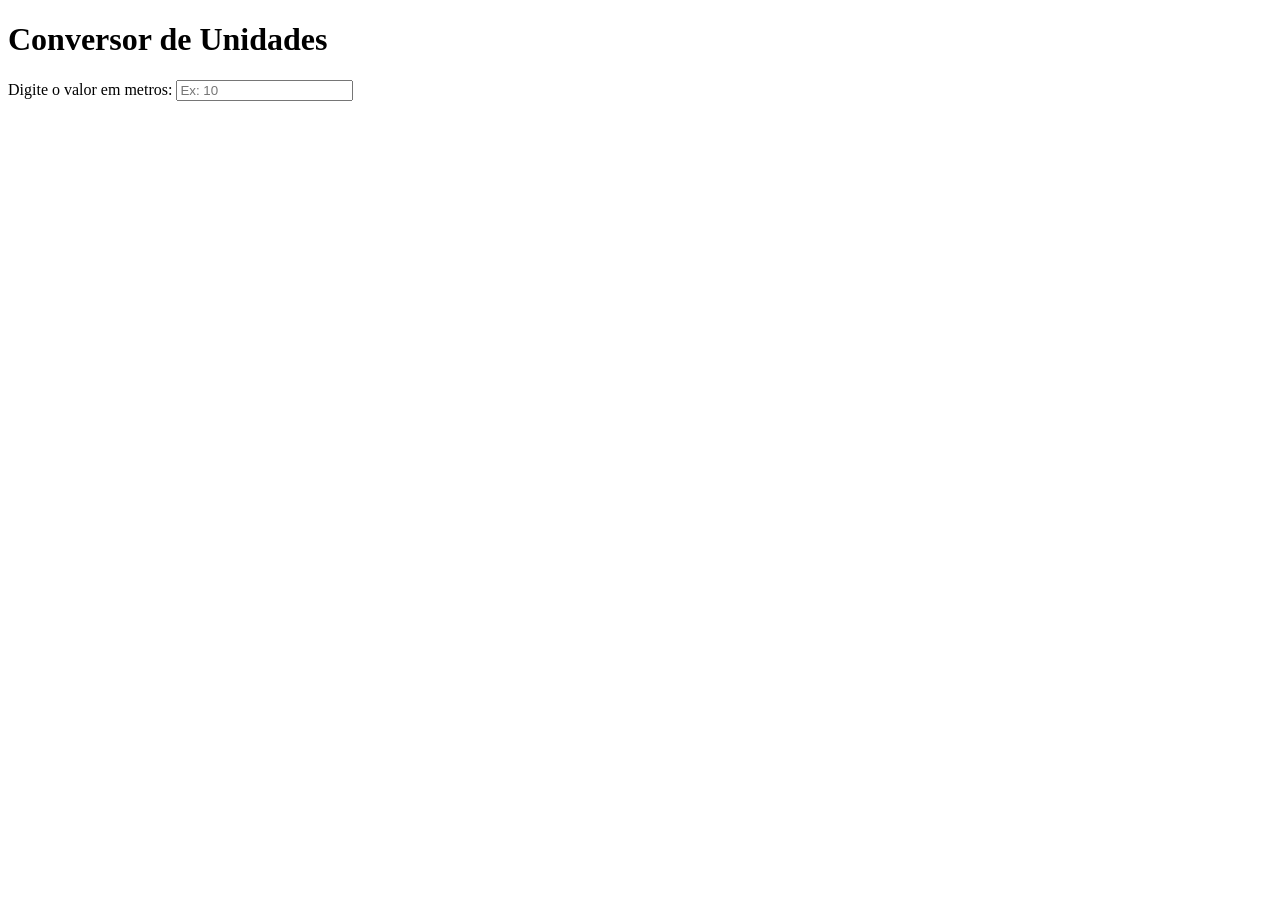
==== Conversor.html @ bf858a3e "Adcioanei uma  FAVCON e INPUT" ====
<!DOCTYPE html>
<html lang="pt-br">
<head>
    <meta charset="UTF-8">
    <meta name="viewport" content="width=device-width, initial-scale=1.0">
    <title>Conversor de Unidades</title>
    <link rel="shortcut icon" href="logo.ico" type="image/x-icon">
</head>
<body>
    <main>
        <h1>Conversor de Unidades</h1>

        <div class="campo">
            <label for="valor">Digite o valor em metros:</label>
            <input type="number" id="valor" placeholder="Ex: 10" required>
        </div>
    </main>
</body>
</html>
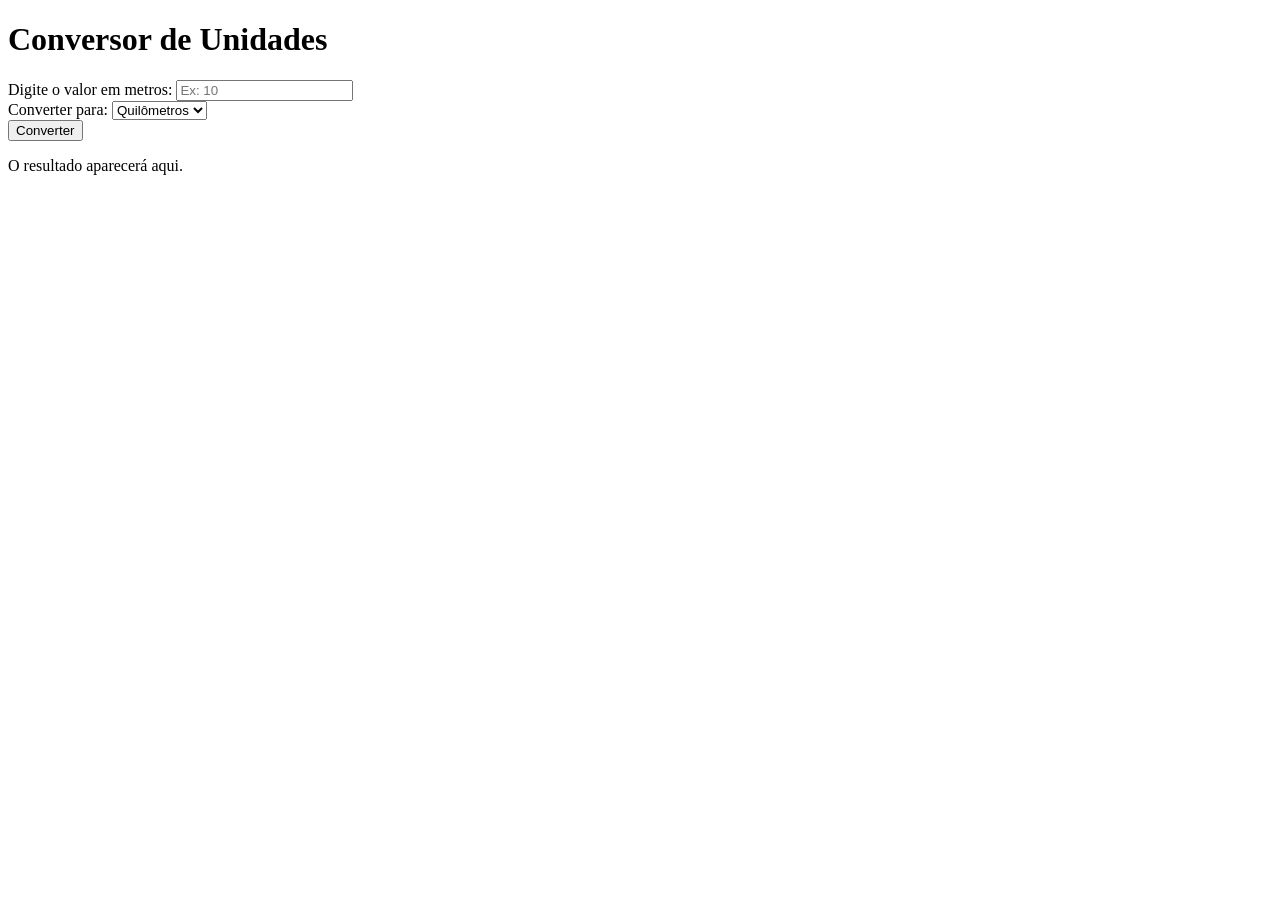
==== commit 05faf153: "feat: adicionado select de unidades e botao de conversao" ====
--- a/Conversor.html
+++ b/Conversor.html
@@ -14,6 +14,21 @@
             <label for="valor">Digite o valor em metros:</label>
             <input type="number" id="valor" placeholder="Ex: 10" required>
         </div>
+
+        <div class="campo">
+            <label for="unidade"> Converter para:</label>
+            <select id="unidade">
+                <option value="km"> Quilômetros</option>
+                <option value="cm">Centímetros</option>
+                <option value="mm">Milímetros</option>
+            </select>
+        </div>
+
+        <button id="btn-converter">Converter</button>
+
+        <div id="resultado">
+            <p>O resultado aparecerá aqui.</p>
+        </div>
     </main>
 </body>
 </html>
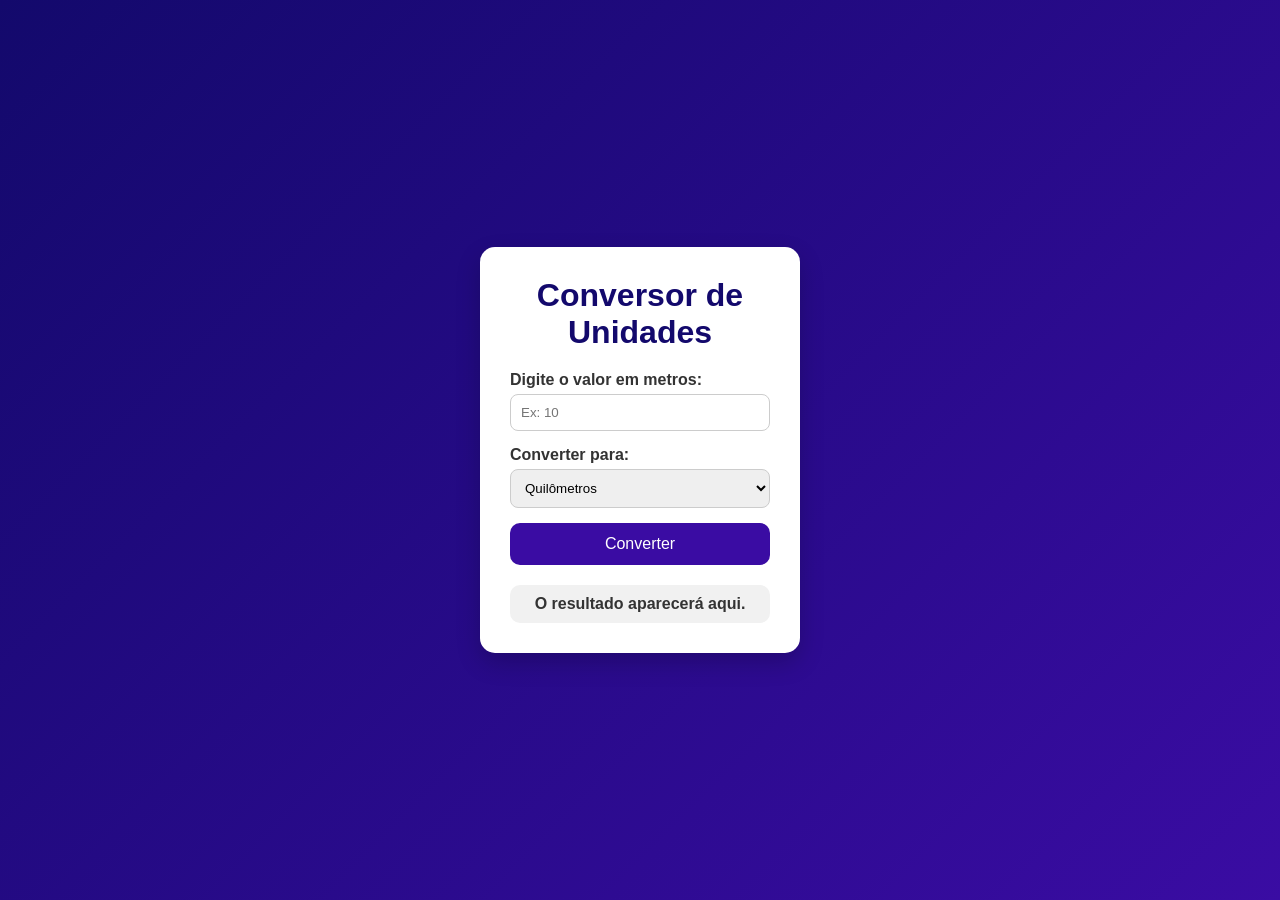
==== commit 18f5b1c1: "css feito, site responsivo para todas as telas" ====
--- a/Conversor.html
+++ b/Conversor.html
@@ -4,7 +4,8 @@
     <meta charset="UTF-8">
     <meta name="viewport" content="width=device-width, initial-scale=1.0">
     <title>Conversor de Unidades</title>
-    <link rel="shortcut icon" href="logo.ico" type="image/x-icon">
+    <link rel="shortcut icon" href="image/logo.ico" type="image/x-icon">
+    <link rel="stylesheet" href="css/style.css">
 </head>
 <body>
     <main>
--- a/css/style.css
+++ b/css/style.css
@@ -0,0 +1,79 @@
+* {
+    margin: 0;
+    padding: 0;
+    box-sizing: border-box;
+    font-family: Arial, Helvetica, sans-serif;
+}
+
+body {
+    background: linear-gradient(135deg, #13096c, #3a0ca3);
+    height: 100vh;
+    display: flex;
+    align-items: center;
+    justify-content: center;
+}
+
+main {
+    background: #fff;
+    padding: 30px;
+    border-radius: 15px;
+    width: 320px;
+    box-shadow: 0 10px 25px rgba(0, 0, 0, 0.2);
+}
+
+h1 {
+    text-align: center;
+    margin-bottom: 20px;
+    color: #13096c;
+}
+
+.campo {
+    margin-bottom: 15px;
+    display: flex;
+    flex-direction: column;
+}
+
+label {
+    margin-bottom: 5px;
+    font-weight: bold;
+    color: #333;
+}
+
+input, select {
+    padding: 10px;
+    border-radius: 8px;
+    border: 1px solid #ccc;
+    outline: none;
+    transition: 0.3s;
+}
+
+input:focus, select:focus {
+    border-color: #3a0ca3;
+    box-shadow: 0 0 5px rgba(58, 12, 163, 0.3);
+}
+
+button {
+    width: 100%;
+    padding: 12px;
+    border: none;
+    border-radius: 10px;
+    background: #3a0ca3;
+    color: #fff;
+    font-size: 16px;
+    cursor: pointer;
+    transition: 0.3s;
+}
+
+button:hover {
+    background: #5f0fdb;
+}
+
+#resultado {
+    margin-top: 20px;
+    padding: 10px;
+    background: #f1f1f1;
+    border-radius: 10px;
+    text-align: center;
+    font-weight: bold;
+    color: #333;
+}
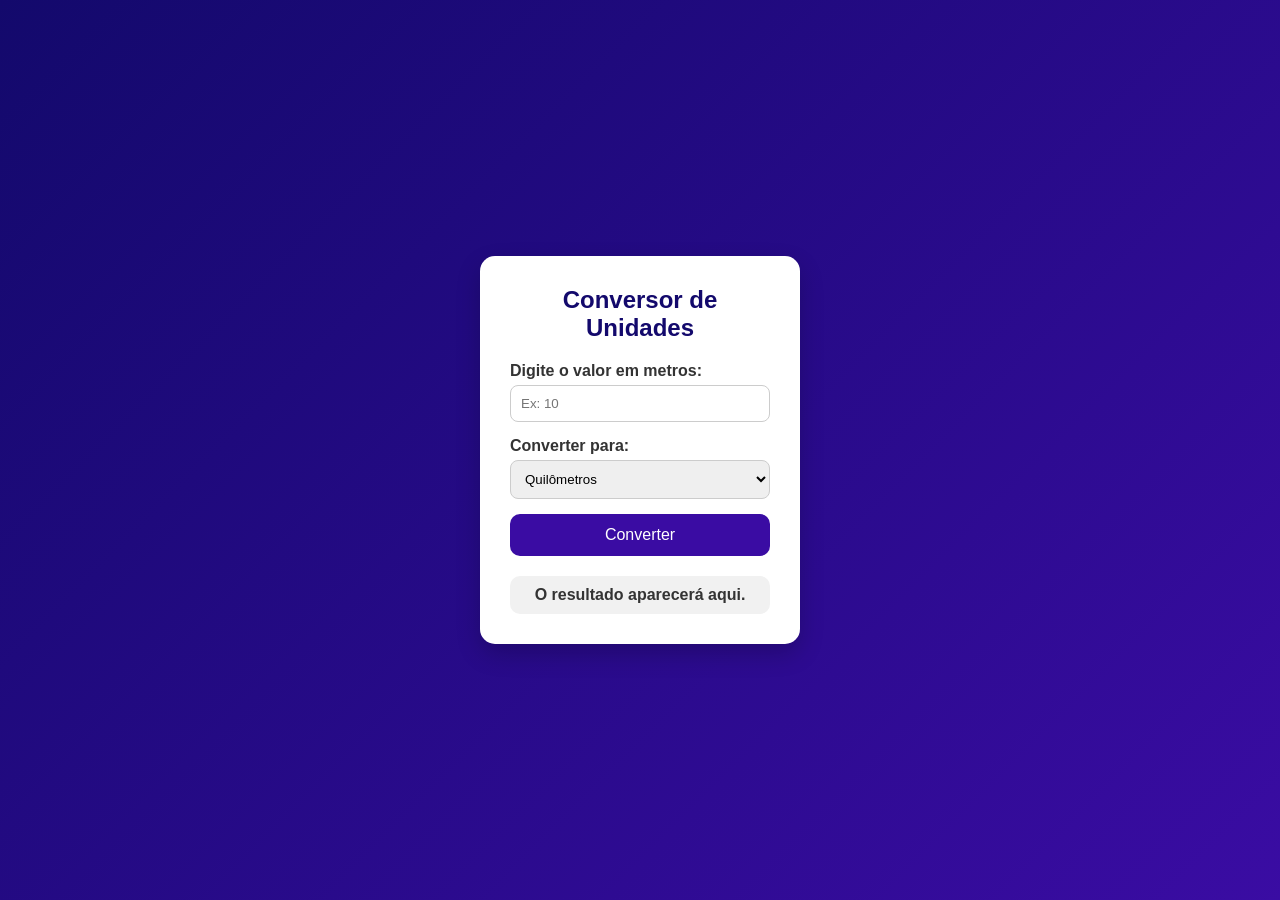
==== commit eeaa1c35: "deixando  mais responsivel" ====
--- a/Conversor.html
+++ b/Conversor.html
@@ -2,34 +2,44 @@
 <html lang="pt-br">
 <head>
     <meta charset="UTF-8">
+    
     <meta name="viewport" content="width=device-width, initial-scale=1.0">
     <title>Conversor de Unidades</title>
     <link rel="shortcut icon" href="image/logo.ico" type="image/x-icon">
     <link rel="stylesheet" href="css/style.css">
 </head>
 <body>
-    <main>
-        <h1>Conversor de Unidades</h1>
+   
+    <main class="container">
+        <header>
+            <h1>Conversor de Unidades</h1>
+        </header>
 
-        <div class="campo">
-            <label for="valor">Digite o valor em metros:</label>
-            <input type="number" id="valor" placeholder="Ex: 10" required>
-        </div>
+       
+        <section class="content">
+            <div class="campo">
+                <label for="valor">Digite o valor em metros:</label>
+                <input type="number" id="valor" placeholder="Ex: 10" required>
+            </div>
 
-        <div class="campo">
-            <label for="unidade"> Converter para:</label>
-            <select id="unidade">
-                <option value="km"> Quilômetros</option>
-                <option value="cm">Centímetros</option>
-                <option value="mm">Milímetros</option>
-            </select>
-        </div>
+            <div class="campo">
+                <label for="unidade"> Converter para:</label>
+                <select id="unidade">
+                    <option value="km"> Quilômetros</option>
+                    <option value="cm">Centímetros</option>
+                    <option value="mm">Milímetros</option>
+                </select>
+            </div>
 
-        <button id="btn-converter">Converter</button>
+            <button id="btn-converter">Converter</button>
+        </section>
 
-        <div id="resultado">
+     
+        <footer id="resultado">
             <p>O resultado aparecerá aqui.</p>
-        </div>
+        </footer>
     </main>
+
+    <script src="script.js"></script>
 </body>
 </html>
--- a/css/style.css
+++ b/css/style.css
@@ -1,3 +1,18 @@
+/* variáves css*/
+:root {
+    --space-sm: 10px;
+    --space-md: 15px;
+    --space-lg: 30px; 
+
+    --fs-base: 16px; 
+    --fs-h1: 24px;   
+    
+    --primary-color: #3a0ca3;
+    --secondary-color: #13096c;
+    --bg-gradient: linear-gradient(135deg, #13096c, #3a0ca3);
+}
+
+/* 2. RESET */
 * {
     margin: 0;
     padding: 0;
@@ -6,25 +21,31 @@
 }
 
 body {
-    background: linear-gradient(135deg, #13096c, #3a0ca3);
-    height: 100vh;
+    background: var(--bg-gradient);
+    min-height: 100vh;
     display: flex;
     align-items: center;
     justify-content: center;
+    font-size: var(--fs-base);
+    padding: 20px; 
 }
+
 
 main {
     background: #fff;
-    padding: 30px;
+    padding: var(--space-lg);
     border-radius: 15px;
-    width: 320px;
     box-shadow: 0 10px 25px rgba(0, 0, 0, 0.2);
+
+    width: 100%; 
+    max-width: 320px; 
 }
 
 h1 {
     text-align: center;
     margin-bottom: 20px;
-    color: #13096c;
+    color: var(--secondary-color);
+    font-size: var(--fs-h1);
 }
 
 .campo {
@@ -40,6 +61,7 @@
 }
 
 input, select {
+    width: 100%; 
     padding: 10px;
     border-radius: 8px;
     border: 1px solid #ccc;
@@ -48,7 +70,7 @@
 }
 
 input:focus, select:focus {
-    border-color: #3a0ca3;
+    border-color: var(--primary-color);
     box-shadow: 0 0 5px rgba(58, 12, 163, 0.3);
 }
 
@@ -57,7 +79,7 @@
     padding: 12px;
     border: none;
     border-radius: 10px;
-    background: #3a0ca3;
+    background: var(--primary-color);
     color: #fff;
     font-size: 16px;
     cursor: pointer;
@@ -76,4 +98,14 @@
     text-align: center;
     font-weight: bold;
     color: #333;
-}+}
+
+/*dispositivos mobile*/
+@media (min-width: 768px) {
+
+    /* tablet e desktop */
+    main {
+        max-width: 320px; 
+    }
+}
+
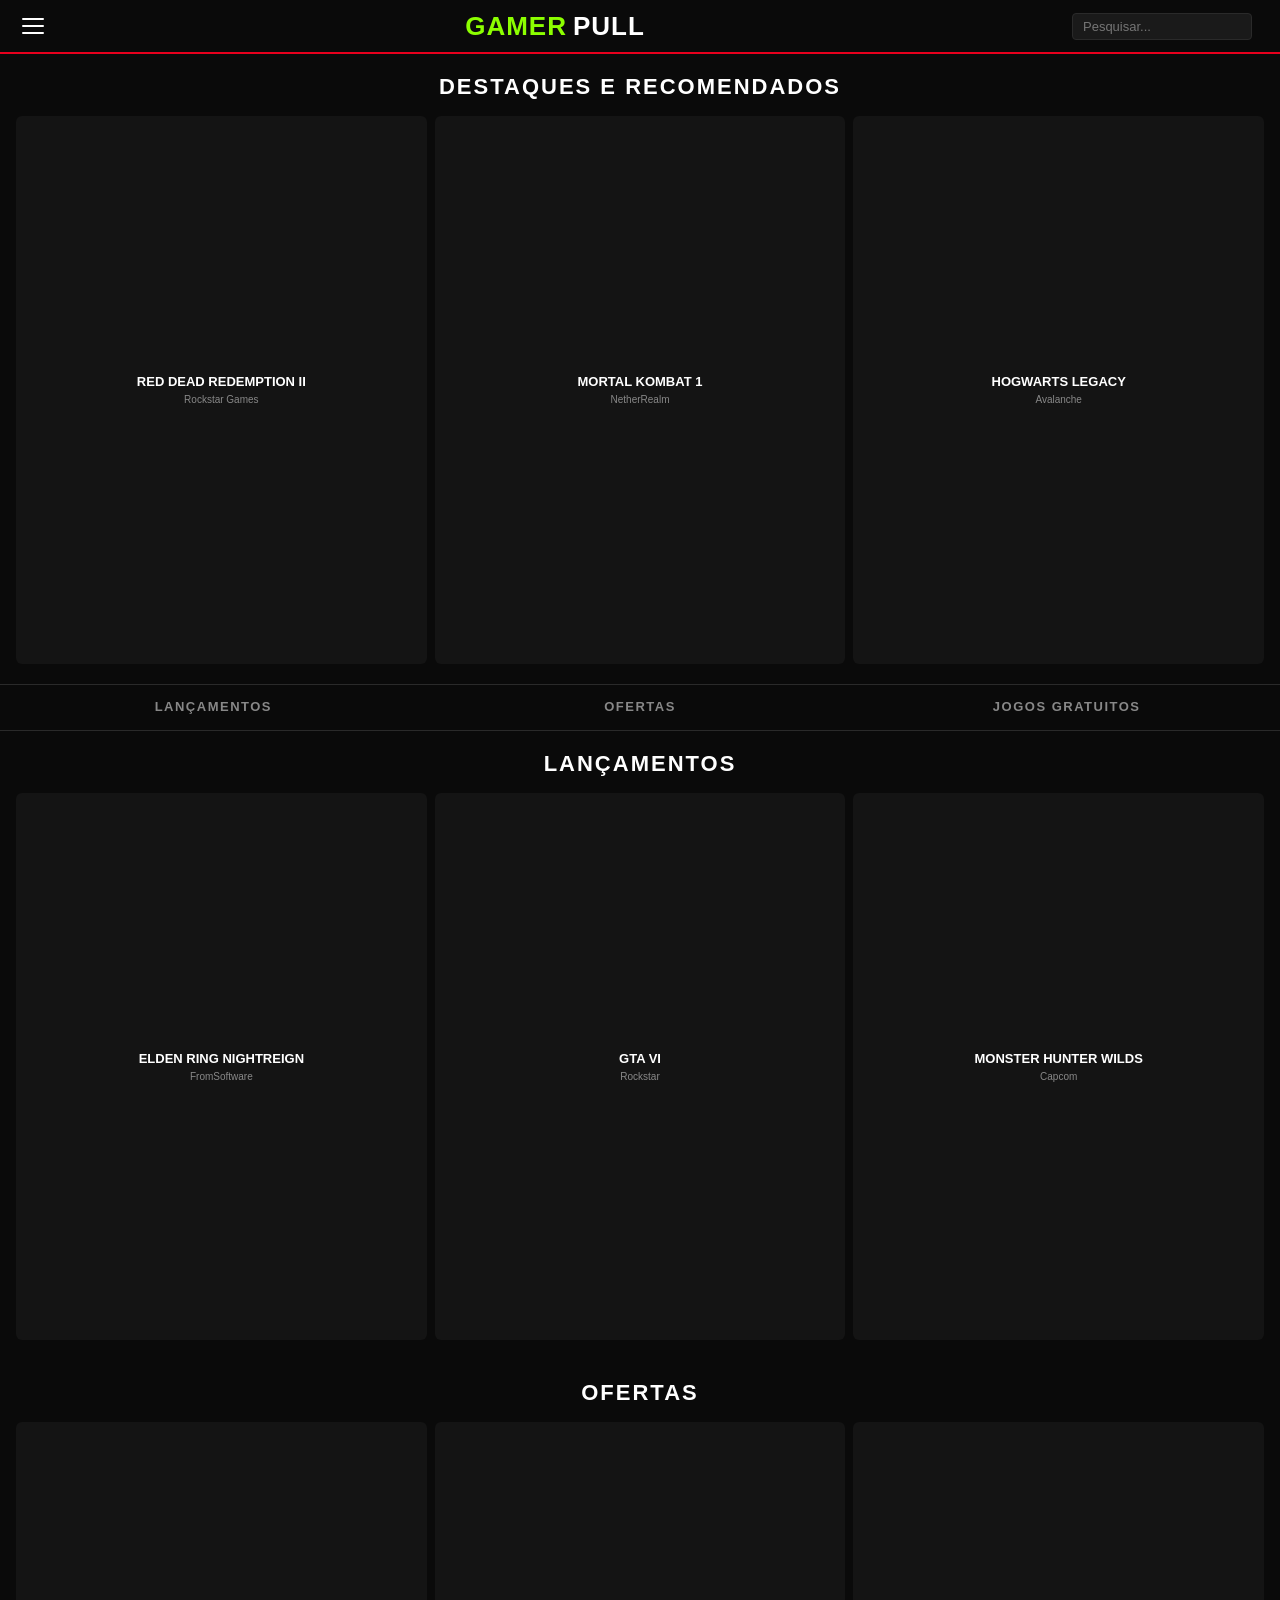
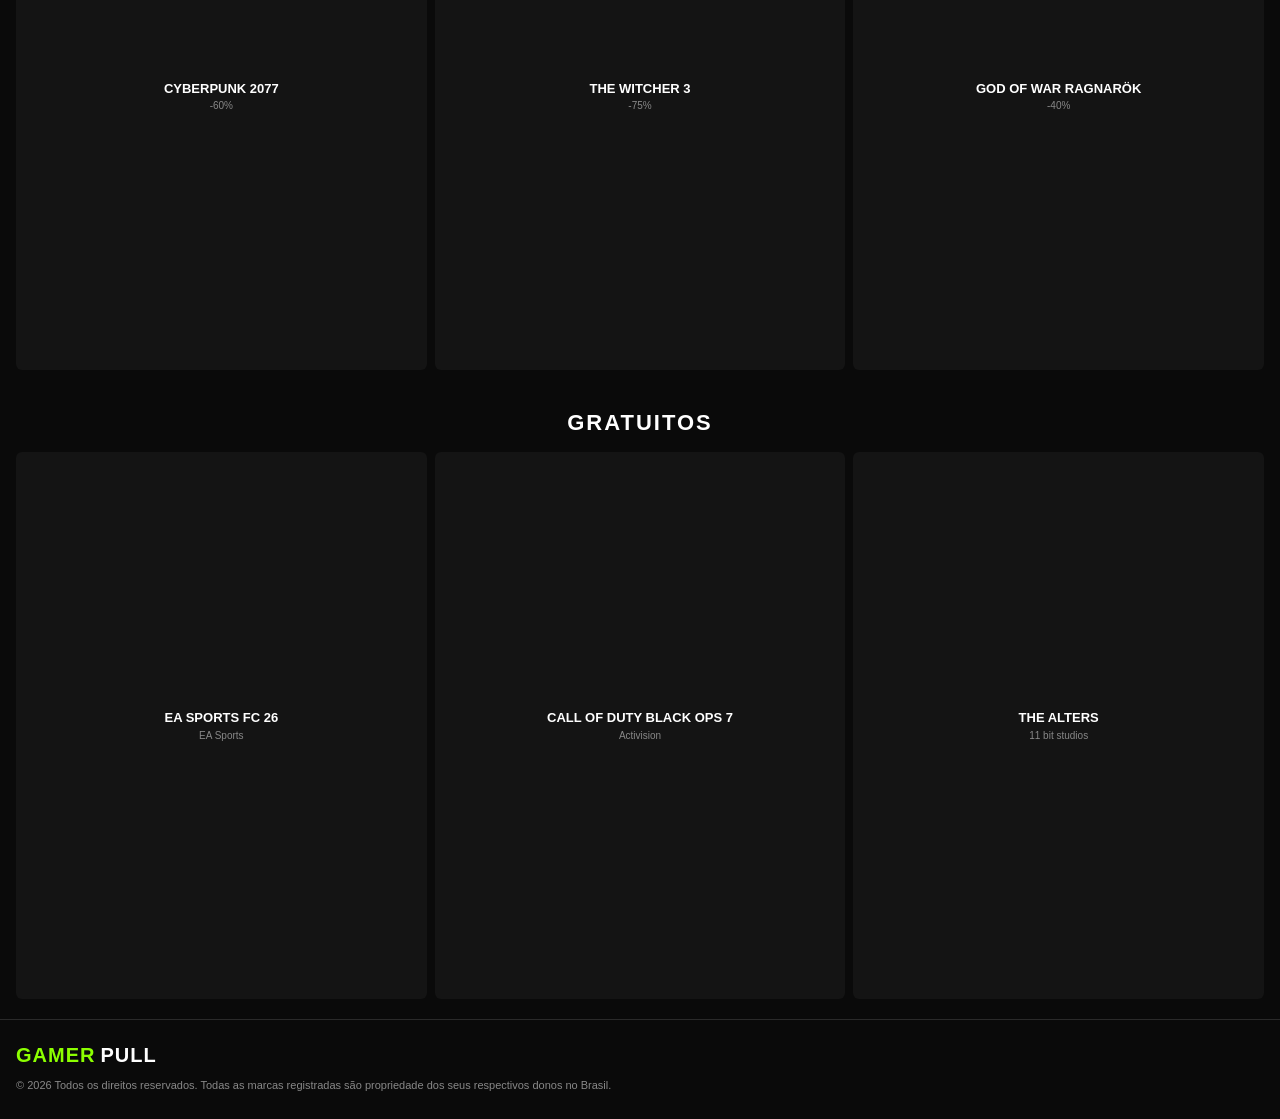
==== commit b093af27: "Estrutura inicial HTML e CSS modularizado por função" ====
--- a/Conversor.html
+++ b/Conversor.html
@@ -1,45 +1,116 @@
 <!DOCTYPE html>
-<html lang="pt-br">
+<html lang="pt-BR">
 <head>
-    <meta charset="UTF-8">
-    
-    <meta name="viewport" content="width=device-width, initial-scale=1.0">
-    <title>Conversor de Unidades</title>
-    <link rel="shortcut icon" href="image/logo.ico" type="image/x-icon">
-    <link rel="stylesheet" href="css/style.css">
+<meta charset="UTF-8">
+<meta name="viewport" content="width=device-width, initial-scale=1.0">
+<title>Gamer Pull</title>
+<link rel="stylesheet" href="css/body.css">
+<link rel="stylesheet" href="css/card.css">
+<link rel="stylesheet" href="css/footer.css">
+<link rel="stylesheet" href="css/header.css">
+<link rel="stylesheet" href="css/nav.css">
+<link rel="stylesheet" href="css/section.css">
 </head>
 <body>
-   
-    <main class="container">
-        <header>
-            <h1>Conversor de Unidades</h1>
-        </header>
 
-       
-        <section class="content">
-            <div class="campo">
-                <label for="valor">Digite o valor em metros:</label>
-                <input type="number" id="valor" placeholder="Ex: 10" required>
-            </div>
+<header>
+  <div class="hamburger">
+    <span></span><span></span><span></span>
+  </div>
+  <div class="logo">
+    <span>GAMER</span><span>PULL</span>
+  </div>
+  <div class="search-bar">
+    <input type="text" placeholder="Pesquisar...">
+  </div>
+</header>
 
-            <div class="campo">
-                <label for="unidade"> Converter para:</label>
-                <select id="unidade">
-                    <option value="km"> Quilômetros</option>
-                    <option value="cm">Centímetros</option>
-                    <option value="mm">Milímetros</option>
-                </select>
-            </div>
+<main>
 
-            <button id="btn-converter">Converter</button>
-        </section>
+  <section id="section-destaques">
+    <h2>Destaques e Recomendados</h2>
+    <div class="games-grid">
+      <div class="game-card">
+        <div class="game-title">Red Dead Redemption II</div>
+        <div class="game-sub">Rockstar Games</div>
+      </div>
+      <div class="game-card">
+        <div class="game-title">Mortal Kombat 1</div>
+        <div class="game-sub">NetherRealm</div>
+      </div>
+      <div class="game-card">
+        <div class="game-title">Hogwarts Legacy</div>
+        <div class="game-sub">Avalanche</div>
+      </div>
+    </div>
+  </section>
 
-     
-        <footer id="resultado">
-            <p>O resultado aparecerá aqui.</p>
-        </footer>
-    </main>
+  <nav class="tabs">
+    <a href="#section-lancamentos">Lançamentos</a>
+    <a href="#section-ofertas">Ofertas</a>
+    <a href="#section-gratuitos">Jogos Gratuitos</a>
+  </nav>
 
-    <script src="script.js"></script>
+  <section id="section-lancamentos">
+    <h2>Lançamentos</h2>
+    <div class="games-grid">
+      <div class="game-card">
+        <div class="game-title">Elden Ring Nightreign</div>
+        <div class="game-sub">FromSoftware</div>
+      </div>
+      <div class="game-card">
+        <div class="game-title">GTA VI</div>
+        <div class="game-sub">Rockstar</div>
+      </div>
+      <div class="game-card">
+        <div class="game-title">Monster Hunter Wilds</div>
+        <div class="game-sub">Capcom</div>
+      </div>
+    </div>
+  </section>
+
+  <section id="section-ofertas">
+    <h2>Ofertas</h2>
+    <div class="games-grid">
+      <div class="game-card">
+        <div class="game-title">Cyberpunk 2077</div>
+        <div class="game-sub">-60%</div>
+      </div>
+      <div class="game-card">
+        <div class="game-title">The Witcher 3</div>
+        <div class="game-sub">-75%</div>
+      </div>
+      <div class="game-card">
+        <div class="game-title">God of War Ragnarök</div>
+        <div class="game-sub">-40%</div>
+      </div>
+    </div>
+  </section>
+
+  <section id="section-gratuitos">
+    <h2>Gratuitos</h2>
+    <div class="games-grid">
+      <div class="game-card">
+        <div class="game-title">EA Sports FC 26</div>
+        <div class="game-sub">EA Sports</div>
+      </div>
+      <div class="game-card">
+        <div class="game-title">Call of Duty Black Ops 7</div>
+        <div class="game-sub">Activision</div>
+      </div>
+      <div class="game-card">
+        <div class="game-title">The Alters</div>
+        <div class="game-sub">11 bit studios</div>
+      </div>
+    </div>
+  </section>
+
+</main>
+
+<footer>
+  <div class="logo"><span>GAMER</span><span>PULL</span></div>
+  <p>© 2026 Todos os direitos reservados. Todas as marcas registradas são propriedade dos seus respectivos donos no Brasil.</p>
+</footer>
+
 </body>
 </html>
--- a/css/body.css
+++ b/css/body.css
@@ -0,0 +1,19 @@
+:root {
+  --green: #8CFF00;
+  --red: #E8001D;
+  --dark: #0a0a0a;
+  --card-bg: #141414;
+  --surface: #1a1a1a;
+  --border: #2a2a2a;
+  --text: #ffffff;
+  --muted: #888;
+}
+
+* { margin: 0; padding: 0; box-sizing: border-box; }
+
+body {
+  background: var(--dark);
+  color: var(--text);
+  font-family: 'Barlow', sans-serif;
+  min-height: 100vh;
+}
--- a/css/card.css
+++ b/css/card.css
@@ -0,0 +1,36 @@
+.games-grid {
+  display: grid;
+  grid-template-columns: repeat(3, 1fr);
+  gap: 8px;
+}
+
+.game-card {
+  background: var(--card-bg);
+  border-radius: 6px;
+  padding: 16px 10px;
+  text-align: center;
+  cursor: pointer;
+  aspect-ratio: 3/4;
+  display: flex;
+  flex-direction: column;
+  align-items: center;
+  justify-content: center;
+  transition: transform 0.2s;
+}
+
+.game-card:hover { transform: scale(1.03); }
+
+.game-title {
+  font-family: 'Barlow Condensed', sans-serif;
+  font-size: 13px;
+  font-weight: 700;
+  text-transform: uppercase;
+  line-height: 1.2;
+  color: var(--text);
+}
+
+.game-sub {
+  font-size: 10px;
+  color: var(--muted);
+  margin-top: 4px;
+}
--- a/css/footer.css
+++ b/css/footer.css
@@ -0,0 +1,21 @@
+footer {
+  border-top: 1px solid var(--border);
+  padding: 24px 16px;
+  background: var(--dark);
+}
+
+footer .logo {
+  font-family: 'Barlow Condensed', sans-serif;
+  font-size: 20px;
+  font-weight: 800;
+  margin-bottom: 10px;
+}
+
+footer .logo span:first-child { color: var(--green); }
+footer .logo span:last-child { color: var(--text); margin-left: 5px; }
+
+footer p {
+  font-size: 11px;
+  color: var(--muted);
+  line-height: 1.6;
+}
--- a/css/header.css
+++ b/css/header.css
@@ -0,0 +1,61 @@
+header {
+  background: var(--dark);
+  border-bottom: 2px solid var(--red);
+  padding: 0 16px;
+  height: 54px;
+  display: flex;
+  align-items: center;
+  justify-content: space-between;
+  position: sticky;
+  top: 0;
+  z-index: 100;
+}
+
+.hamburger {
+  display: flex;
+  flex-direction: column;
+  gap: 5px;
+  cursor: pointer;
+  padding: 6px;
+}
+
+.hamburger span {
+  display: block;
+  width: 22px;
+  height: 2px;
+  background: var(--text);
+  border-radius: 1px;
+}
+
+.logo {
+  font-family: 'Barlow Condensed', sans-serif;
+  font-size: 26px;
+  font-weight: 800;
+  letter-spacing: 1px;
+  text-transform: uppercase;
+}
+
+.logo span:first-child { color: var(--green); }
+.logo span:last-child { color: var(--text); margin-left: 6px; }
+
+.search-bar {
+  display: flex;
+  align-items: center;
+  background: var(--surface);
+  border: 1px solid var(--border);
+  border-radius: 4px;
+  padding: 5px 10px;
+  gap: 8px;
+  flex: 1;
+  max-width: 180px;
+  margin: 0 12px;
+}
+
+.search-bar input {
+  background: none;
+  border: none;
+  outline: none;
+  color: var(--muted);
+  font-size: 13px;
+  width: 100%;
+}
--- a/css/nav.css
+++ b/css/nav.css
@@ -0,0 +1,22 @@
+.tabs {
+  display: flex;
+  border-top: 1px solid var(--border);
+  border-bottom: 1px solid var(--border);
+}
+
+.tabs a {
+  flex: 1;
+  padding: 14px 8px;
+  text-align: center;
+  font-family: 'Barlow Condensed', sans-serif;
+  font-size: 13px;
+  font-weight: 700;
+  letter-spacing: 1.5px;
+  text-transform: uppercase;
+  color: var(--muted);
+  text-decoration: none;
+  border-bottom: 2px solid transparent;
+  transition: all 0.2s;
+}
+
+.tabs a:hover { color: var(--text); }
--- a/css/section.css
+++ b/css/section.css
@@ -0,0 +1,13 @@
+section {
+  padding: 20px 16px;
+}
+
+section h2 {
+  font-family: 'Barlow Condensed', sans-serif;
+  font-size: 22px;
+  font-weight: 700;
+  text-transform: uppercase;
+  letter-spacing: 2px;
+  text-align: center;
+  margin-bottom: 16px;
+}
